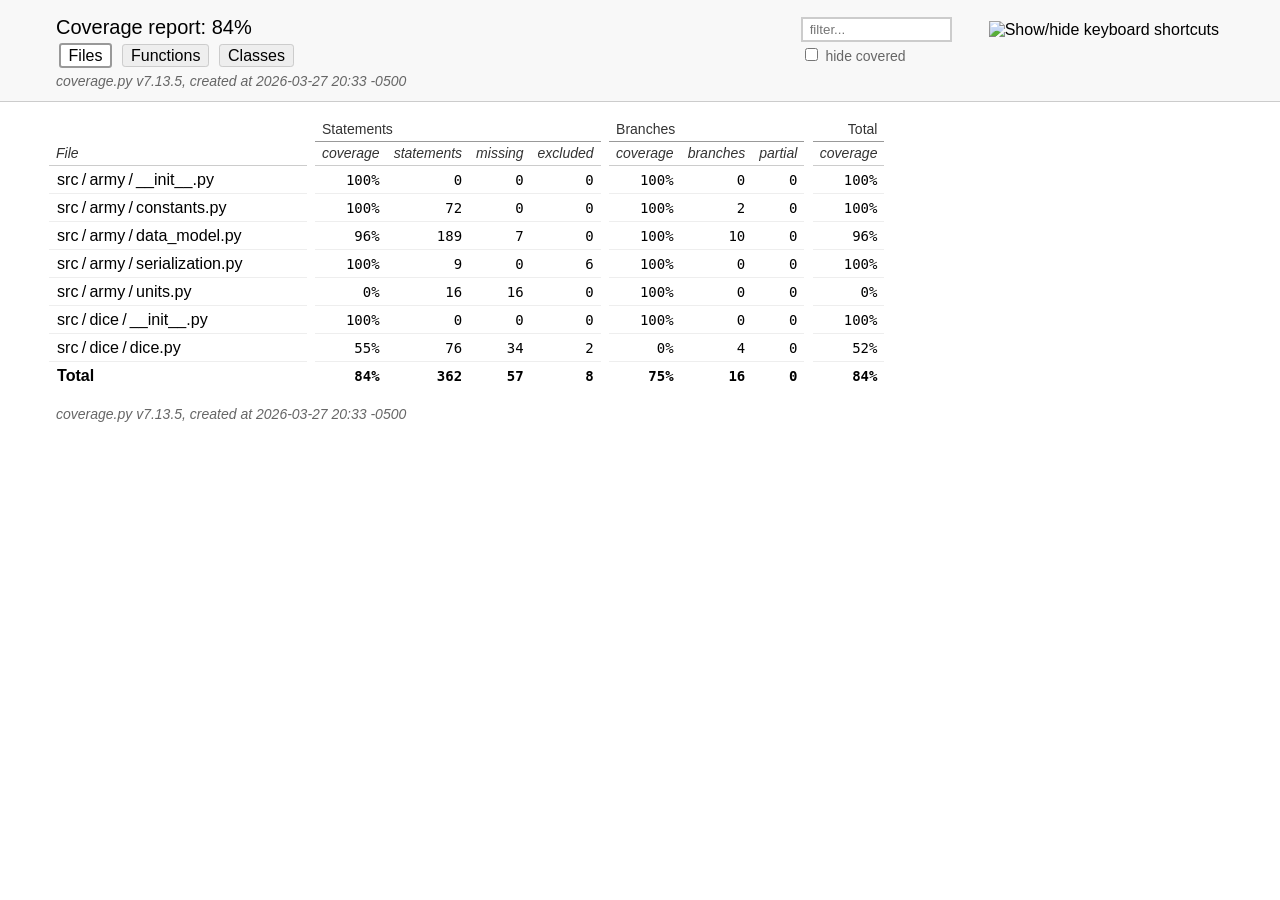
==== .cache/coverage/html/index.html @ 916ba4b2 "more tests and issues" ====
<!DOCTYPE html>
<html lang="en">
<head>
    <meta http-equiv="Content-Type" content="text/html; charset=utf-8">
    <title>Coverage report</title>
    <link rel="icon" sizes="32x32" href="favicon_32_cb_c827f16f.png">
    <link rel="stylesheet" href="style_cb_9ff733b0.css" type="text/css">
    <script src="coverage_html_cb_dd2e7eb5.js" defer></script>
</head>
<body class="indexfile">
<header>
    <div class="content">
        <h1>Coverage report:
            <span class="pc_cov">84%</span>
        </h1>
        <aside id="help_panel_wrapper">
            <input id="help_panel_state" type="checkbox">
            <label for="help_panel_state">
                <img id="keyboard_icon" src="keybd_closed_cb_900cfef5.png" alt="Show/hide keyboard shortcuts">
            </label>
            <div id="help_panel">
                <p class="legend">Shortcuts on this page</p>
                <div class="keyhelp">
                    <p>
                        <kbd>f</kbd>
                        <kbd>s</kbd>
                        <kbd>m</kbd>
                        <kbd>x</kbd>
                        <kbd>b</kbd>
                        <kbd>p</kbd>
                        <kbd>c</kbd>
                        &nbsp; change column sorting
                    </p>
                    <p>
                        <kbd>[</kbd>
                        <kbd>]</kbd>
                        &nbsp; prev/next file
                    </p>
                    <p>
                        <kbd>?</kbd> &nbsp; show/hide this help
                    </p>
                </div>
            </div>
        </aside>
        <form id="filter_container">
            <input id="filter" type="text" value="" placeholder="filter...">
            <div>
                <input id="hide100" type="checkbox" >
                <label for="hide100">hide covered</label>
            </div>
        </form>
        <h2>
                <a class="button current">Files</a>
                <a class="button" href="function_index.html">Functions</a>
                <a class="button" href="class_index.html">Classes</a>
        </h2>
        <p class="text">
            <a class="nav" href="https://coverage.readthedocs.io/en/7.13.5">coverage.py v7.13.5</a>,
            created at 2026-03-27 20:33 -0500
        </p>
    </div>
</header>
<main id="index">
    <table class="index" data-sortable>
        <thead>
            <tr class="tablehead grouphead">
                <th class="spacer">&nbsp;</th>
                <th class="spacer">&nbsp;</th>
                <th class="left" colspan="4">Statements</th>
                <th class="spacer">&nbsp;</th>
                <th class="left" colspan="3">Branches</th>
                <th class="spacer">&nbsp;</th>
                <th>Total</th>
            </tr>
            <tr class="tablehead" title="Click to sort">
                <th id="file" class="name" aria-sort="none" data-shortcut="f">File<span class="arrows"></span></th>
                <th class="spacer">&nbsp;</th>
                <th id="statements_coverage" aria-sort="none" data-default-sort-order="descending">coverage<span class="arrows"></span></th>
                <th id="statements" aria-sort="none" data-default-sort-order="descending" data-shortcut="s">statements<span class="arrows"></span></th>
                <th id="missing" aria-sort="none" data-default-sort-order="descending" data-shortcut="m">missing<span class="arrows"></span></th>
                <th id="excluded" aria-sort="none" data-default-sort-order="descending" data-shortcut="x">excluded<span class="arrows"></span></th>
                <th class="spacer">&nbsp;</th>
                <th id="branches_coverage" aria-sort="none" data-default-sort-order="descending">coverage<span class="arrows"></span></th>
                <th id="branches" aria-sort="none" data-default-sort-order="descending" data-shortcut="b">branches<span class="arrows"></span></th>
                <th id="partial" aria-sort="none" data-default-sort-order="descending" data-shortcut="p">partial<span class="arrows"></span></th>
                <th class="spacer">&nbsp;</th>
                <th id="coverage" aria-sort="none" data-shortcut="c">coverage<span class="arrows"></span></th>
            </tr>
        </thead>
        <tbody>
            <tr class="region">
                <td class="name"><a href="z_b5d61189d0ab8da8___init___py.html">src&#8201;/&#8201;army&#8201;/&#8201;__init__.py</a></td>
                <td class="spacer">&nbsp;</td>
                <td data-ratio="0 0">100%</td>
                <td>0</td>
                <td>0</td>
                <td>0</td>
                <td class="spacer">&nbsp;</td>
                <td data-ratio="0 0">100%</td>
                <td>0</td>
                <td>0</td>
                <td class="spacer">&nbsp;</td>
                <td data-ratio="0 0">100%</td>
            </tr>
            <tr class="region">
                <td class="name"><a href="z_b5d61189d0ab8da8_constants_py.html">src&#8201;/&#8201;army&#8201;/&#8201;constants.py</a></td>
                <td class="spacer">&nbsp;</td>
                <td data-ratio="72 72">100%</td>
                <td>72</td>
                <td>0</td>
                <td>0</td>
                <td class="spacer">&nbsp;</td>
                <td data-ratio="2 2">100%</td>
                <td>2</td>
                <td>0</td>
                <td class="spacer">&nbsp;</td>
                <td data-ratio="74 74">100%</td>
            </tr>
            <tr class="region">
                <td class="name"><a href="z_b5d61189d0ab8da8_data_model_py.html">src&#8201;/&#8201;army&#8201;/&#8201;data_model.py</a></td>
                <td class="spacer">&nbsp;</td>
                <td data-ratio="182 189">96%</td>
                <td>189</td>
                <td>7</td>
                <td>0</td>
                <td class="spacer">&nbsp;</td>
                <td data-ratio="10 10">100%</td>
                <td>10</td>
                <td>0</td>
                <td class="spacer">&nbsp;</td>
                <td data-ratio="192 199">96%</td>
            </tr>
            <tr class="region">
                <td class="name"><a href="z_b5d61189d0ab8da8_serialization_py.html">src&#8201;/&#8201;army&#8201;/&#8201;serialization.py</a></td>
                <td class="spacer">&nbsp;</td>
                <td data-ratio="9 9">100%</td>
                <td>9</td>
                <td>0</td>
                <td>6</td>
                <td class="spacer">&nbsp;</td>
                <td data-ratio="0 0">100%</td>
                <td>0</td>
                <td>0</td>
                <td class="spacer">&nbsp;</td>
                <td data-ratio="9 9">100%</td>
            </tr>
            <tr class="region">
                <td class="name"><a href="z_b5d61189d0ab8da8_units_py.html">src&#8201;/&#8201;army&#8201;/&#8201;units.py</a></td>
                <td class="spacer">&nbsp;</td>
                <td data-ratio="0 16">0%</td>
                <td>16</td>
                <td>16</td>
                <td>0</td>
                <td class="spacer">&nbsp;</td>
                <td data-ratio="0 0">100%</td>
                <td>0</td>
                <td>0</td>
                <td class="spacer">&nbsp;</td>
                <td data-ratio="0 16">0%</td>
            </tr>
            <tr class="region">
                <td class="name"><a href="z_9356ce0a47324b77___init___py.html">src&#8201;/&#8201;dice&#8201;/&#8201;__init__.py</a></td>
                <td class="spacer">&nbsp;</td>
                <td data-ratio="0 0">100%</td>
                <td>0</td>
                <td>0</td>
                <td>0</td>
                <td class="spacer">&nbsp;</td>
                <td data-ratio="0 0">100%</td>
                <td>0</td>
                <td>0</td>
                <td class="spacer">&nbsp;</td>
                <td data-ratio="0 0">100%</td>
            </tr>
            <tr class="region">
                <td class="name"><a href="z_9356ce0a47324b77_dice_py.html">src&#8201;/&#8201;dice&#8201;/&#8201;dice.py</a></td>
                <td class="spacer">&nbsp;</td>
                <td data-ratio="42 76">55%</td>
                <td>76</td>
                <td>34</td>
                <td>2</td>
                <td class="spacer">&nbsp;</td>
                <td data-ratio="0 4">0%</td>
                <td>4</td>
                <td>0</td>
                <td class="spacer">&nbsp;</td>
                <td data-ratio="42 80">52%</td>
            </tr>
        </tbody>
        <tfoot>
            <tr class="total">
                <td class="name">Total</td>
                <td class="spacer">&nbsp;</td>
                <td data-ratio="305 362">84%</td>
                <td>362</td>
                <td>57</td>
                <td>8</td>
                <td class="spacer">&nbsp;</td>
                <td data-ratio="12 16">75%</td>
                <td>16</td>
                <td>0</td>
                <td class="spacer">&nbsp;</td>
                <td data-ratio="317 378">84%</td>
            </tr>
        </tfoot>
    </table>
    <p id="no_rows">
        No items found using the specified filter.
    </p>
</main>
<footer>
    <div class="content">
        <p>
            <a class="nav" href="https://coverage.readthedocs.io/en/7.13.5">coverage.py v7.13.5</a>,
            created at 2026-03-27 20:33 -0500
        </p>
    </div>
    <aside class="hidden">
        <a id="prevFileLink" class="nav" href="z_9356ce0a47324b77_dice_py.html"></a>
        <a id="nextFileLink" class="nav" href="z_b5d61189d0ab8da8___init___py.html"></a>
        <button type="button" class="button_prev_file" data-shortcut="["></button>
        <button type="button" class="button_next_file" data-shortcut="]"></button>
        <button type="button" class="button_show_hide_help" data-shortcut="?"></button>
    </aside>
</footer>
</body>
</html>
---- .cache/coverage/html/style_cb_9ff733b0.css ----
@charset "UTF-8";
/* Licensed under the Apache License: http://www.apache.org/licenses/LICENSE-2.0 */
/* For details: https://github.com/coveragepy/coveragepy/blob/main/NOTICE.txt */
/* Don't edit this .css file. Edit the .scss file instead! */
html, body, h1, h2, h3, p, table, td, th { margin: 0; padding: 0; border: 0; font-weight: inherit; font-style: inherit; font-size: 100%; font-family: inherit; vertical-align: baseline; }

body { font-family: -apple-system, BlinkMacSystemFont, "Segoe UI", Roboto, Ubuntu, Cantarell, "Helvetica Neue", sans-serif; font-size: 1em; background: #fff; color: #000; }

@media (prefers-color-scheme: dark) { body { background: #1e1e1e; } }

@media (prefers-color-scheme: dark) { body { color: #eee; } }

html > body { font-size: 16px; }

a:active, a:focus { outline: 2px dashed #007acc; }

p { font-size: .875em; line-height: 1.4em; }

table { border-collapse: collapse; }

td { vertical-align: top; }

table tr.hidden { display: none !important; }

p#no_rows { display: none; font-size: 1.15em; font-family: -apple-system, BlinkMacSystemFont, "Segoe UI", Roboto, Ubuntu, Cantarell, "Helvetica Neue", sans-serif; }

a.nav { text-decoration: none; color: inherit; }

a.nav:hover { text-decoration: underline; color: inherit; }

.hidden { display: none; }

header { background: #f8f8f8; width: 100%; z-index: 2; border-bottom: 1px solid #ccc; }

@media (prefers-color-scheme: dark) { header { background: black; } }

@media (prefers-color-scheme: dark) { header { border-color: #333; } }

header .content { padding: 1rem 3.5rem; }

header h2 { margin-top: .5em; font-size: 1em; }

header h2 a.button { font-family: inherit; font-size: inherit; border: 1px solid; border-radius: .2em; background: #eee; color: inherit; text-decoration: none; padding: .1em .5em; margin: 1px calc(.1em + 1px); cursor: pointer; border-color: #ccc; }

@media (prefers-color-scheme: dark) { header h2 a.button { background: #333; } }

@media (prefers-color-scheme: dark) { header h2 a.button { border-color: #444; } }

header h2 a.button.current { border: 2px solid; background: #fff; border-color: #999; cursor: default; }

@media (prefers-color-scheme: dark) { header h2 a.button.current { background: #1e1e1e; } }

@media (prefers-color-scheme: dark) { header h2 a.button.current { border-color: #777; } }

header p.text { margin: .5em 0 -.5em; color: #666; font-style: italic; }

@media (prefers-color-scheme: dark) { header p.text { color: #aaa; } }

header.sticky { position: fixed; left: 0; right: 0; height: 2.5em; }

header.sticky .text { display: none; }

header.sticky h1, header.sticky h2 { font-size: 1em; margin-top: 0; display: inline-block; }

header.sticky .content { padding: 0.5rem 3.5rem; }

header.sticky .content p { font-size: 1em; }

header.sticky ~ #source { padding-top: 6.5em; }

main { position: relative; z-index: 1; }

footer { margin: 1rem 3.5rem; }

footer .content { padding: 0; color: #666; font-style: italic; }

@media (prefers-color-scheme: dark) { footer .content { color: #aaa; } }

#index { margin: 1rem 0 0 3.5rem; }

h1 { font-size: 1.25em; display: inline-block; }

#filter_container { float: right; margin: 0 2em 0 0; line-height: 1.66em; }

#filter_container #filter { width: 10em; padding: 0.2em 0.5em; border: 2px solid #ccc; background: #fff; color: #000; }

@media (prefers-color-scheme: dark) { #filter_container #filter { border-color: #444; } }

@media (prefers-color-scheme: dark) { #filter_container #filter { background: #1e1e1e; } }

@media (prefers-color-scheme: dark) { #filter_container #filter { color: #eee; } }

#filter_container #filter:focus { border-color: #007acc; }

#filter_container :disabled ~ label { color: #ccc; }

@media (prefers-color-scheme: dark) { #filter_container :disabled ~ label { color: #444; } }

#filter_container label { font-size: .875em; color: #666; }

@media (prefers-color-scheme: dark) { #filter_container label { color: #aaa; } }

header button { font-family: inherit; font-size: inherit; border: 1px solid; border-radius: .2em; background: #eee; color: inherit; text-decoration: none; padding: .1em .5em; margin: 1px calc(.1em + 1px); cursor: pointer; border-color: #ccc; }

@media (prefers-color-scheme: dark) { header button { background: #333; } }

@media (prefers-color-scheme: dark) { header button { border-color: #444; } }

header button:active, header button:focus { outline: 2px dashed #007acc; }

header button.run { background: #eeffee; }

@media (prefers-color-scheme: dark) { header button.run { background: #373d29; } }

header button.run.show_run { background: #dfd; border: 2px solid #00dd00; margin: 0 .1em; }

@media (prefers-color-scheme: dark) { header button.run.show_run { background: #373d29; } }

header button.mis { background: #ffeeee; }

@media (prefers-color-scheme: dark) { header button.mis { background: #4b1818; } }

header button.mis.show_mis { background: #fdd; border: 2px solid #ff0000; margin: 0 .1em; }

@media (prefers-color-scheme: dark) { header button.mis.show_mis { background: #4b1818; } }

header button.exc { background: #f7f7f7; }

@media (prefers-color-scheme: dark) { header button.exc { background: #333; } }

header button.exc.show_exc { background: #eee; border: 2px solid #808080; margin: 0 .1em; }

@media (prefers-color-scheme: dark) { header button.exc.show_exc { background: #333; } }

header button.par { background: #ffffd5; }

@media (prefers-color-scheme: dark) { header button.par { background: #650; } }

header button.par.show_par { background: #ffa; border: 2px solid #bbbb00; margin: 0 .1em; }

@media (prefers-color-scheme: dark) { header button.par.show_par { background: #650; } }

#help_panel, #source p .annotate.long { display: none; position: absolute; z-index: 999; background: #ffffcc; border: 1px solid #888; border-radius: .2em; color: #333; padding: .25em .5em; }

#source p .annotate.long { white-space: normal; float: right; top: 1.75em; right: 1em; height: auto; }

#help_panel_wrapper { float: right; position: relative; }

#keyboard_icon { margin: 5px; }

#help_panel_state { display: none; }

#help_panel { top: 25px; right: 0; padding: .75em; border: 1px solid #883; color: #333; }

#help_panel .keyhelp p { margin-top: .75em; }

#help_panel .legend { font-style: italic; margin-bottom: 1em; }

.indexfile #help_panel { width: 25em; }

.pyfile #help_panel { width: 18em; }

#help_panel_state:checked ~ #help_panel { display: block; }

kbd { border: 1px solid black; border-color: #888 #333 #333 #888; padding: .1em .35em; font-family: SFMono-Regular, Menlo, Monaco, Consolas, monospace; font-weight: bold; background: #eee; border-radius: 3px; }

#source { padding: 1em 0 1em 3.5rem; font-family: SFMono-Regular, Menlo, Monaco, Consolas, monospace; }

#source p { position: relative; white-space: pre; }

#source p * { box-sizing: border-box; }

#source p .n { float: left; text-align: right; width: 3.5rem; box-sizing: border-box; margin-left: -3.5rem; padding-right: 1em; color: #999; user-select: none; }

@media (prefers-color-scheme: dark) { #source p .n { color: #777; } }

#source p .n.highlight { background: #ffdd00; }

#source p .n a { scroll-margin-top: 6em; text-decoration: none; color: #999; }

@media (prefers-color-scheme: dark) { #source p .n a { color: #777; } }

#source p .n a:hover { text-decoration: underline; color: #999; }

@media (prefers-color-scheme: dark) { #source p .n a:hover { color: #777; } }

#source p .t { display: inline-block; width: 100%; box-sizing: border-box; margin-left: -.5em; padding-left: 0.3em; border-left: 0.2em solid #fff; }

@media (prefers-color-scheme: dark) { #source p .t { border-color: #1e1e1e; } }

#source p .t:hover { background: #f2f2f2; }

@media (prefers-color-scheme: dark) { #source p .t:hover { background: #282828; } }

#source p .t:hover ~ .r .annotate.long { display: block; }

#source p .t .com { color: #008000; font-style: italic; line-height: 1px; }

@media (prefers-color-scheme: dark) { #source p .t .com { color: #6a9955; } }

#source p .t .key { font-weight: bold; line-height: 1px; }

#source p .t .str, #source p .t .fst { color: #0451a5; }

@media (prefers-color-scheme: dark) { #source p .t .str, #source p .t .fst { color: #9cdcfe; } }

#source p.mis .t { border-left: 0.2em solid #ff0000; }

#source p.mis.show_mis .t { background: #fdd; }

@media (prefers-color-scheme: dark) { #source p.mis.show_mis .t { background: #4b1818; } }

#source p.mis.show_mis .t:hover { background: #f2d2d2; }

@media (prefers-color-scheme: dark) { #source p.mis.show_mis .t:hover { background: #532323; } }

#source p.mis.mis2 .t { border-left: 0.2em dotted #ff0000; }

#source p.mis.mis2.show_mis .t { background: #ffeeee; }

@media (prefers-color-scheme: dark) { #source p.mis.mis2.show_mis .t { background: #351b1b; } }

#source p.mis.mis2.show_mis .t:hover { background: #f2d2d2; }

@media (prefers-color-scheme: dark) { #source p.mis.mis2.show_mis .t:hover { background: #532323; } }

#source p.run .t { border-left: 0.2em solid #00dd00; }

#source p.run.show_run .t { background: #dfd; }

@media (prefers-color-scheme: dark) { #source p.run.show_run .t { background: #373d29; } }

#source p.run.show_run .t:hover { background: #d2f2d2; }

@media (prefers-color-scheme: dark) { #source p.run.show_run .t:hover { background: #404633; } }

#source p.run.run2 .t { border-left: 0.2em dotted #00dd00; }

#source p.run.run2.show_run .t { background: #eeffee; }

@media (prefers-color-scheme: dark) { #source p.run.run2.show_run .t { background: #2b2e24; } }

#source p.run.run2.show_run .t:hover { background: #d2f2d2; }

@media (prefers-color-scheme: dark) { #source p.run.run2.show_run .t:hover { background: #404633; } }

#source p.exc .t { border-left: 0.2em solid #808080; }

#source p.exc.show_exc .t { background: #eee; }

@media (prefers-color-scheme: dark) { #source p.exc.show_exc .t { background: #333; } }

#source p.exc.show_exc .t:hover { background: #e2e2e2; }

@media (prefers-color-scheme: dark) { #source p.exc.show_exc .t:hover { background: #3c3c3c; } }

#source p.exc.exc2 .t { border-left: 0.2em dotted #808080; }

#source p.exc.exc2.show_exc .t { background: #f7f7f7; }

@media (prefers-color-scheme: dark) { #source p.exc.exc2.show_exc .t { background: #292929; } }

#source p.exc.exc2.show_exc .t:hover { background: #e2e2e2; }

@media (prefers-color-scheme: dark) { #source p.exc.exc2.show_exc .t:hover { background: #3c3c3c; } }

#source p.par .t { border-left: 0.2em solid #bbbb00; }

#source p.par.show_par .t { background: #ffa; }

@media (prefers-color-scheme: dark) { #source p.par.show_par .t { background: #650; } }

#source p.par.show_par .t:hover { background: #f2f2a2; }

@media (prefers-color-scheme: dark) { #source p.par.show_par .t:hover { background: #6d5d0c; } }

#source p.par.par2 .t { border-left: 0.2em dotted #bbbb00; }

#source p.par.par2.show_par .t { background: #ffffd5; }

@media (prefers-color-scheme: dark) { #source p.par.par2.show_par .t { background: #423a0f; } }

#source p.par.par2.show_par .t:hover { background: #f2f2a2; }

@media (prefers-color-scheme: dark) { #source p.par.par2.show_par .t:hover { background: #6d5d0c; } }

#source p .r { position: absolute; top: 0; right: 2.5em; font-family: -apple-system, BlinkMacSystemFont, "Segoe UI", Roboto, Ubuntu, Cantarell, "Helvetica Neue", sans-serif; }

#source p .annotate { font-family: -apple-system, BlinkMacSystemFont, "Segoe UI", Roboto, Ubuntu, Cantarell, "Helvetica Neue", sans-serif; color: #666; padding-right: .5em; }

@media (prefers-color-scheme: dark) { #source p .annotate { color: #ddd; } }

#source p .annotate.short:hover ~ .long { display: block; }

#source p .annotate.long { width: 30em; right: 2.5em; }

#source p input { display: none; }

#source p input ~ .r label.ctx { cursor: pointer; border-radius: .25em; }

#source p input ~ .r label.ctx::before { content: "▶ "; }

#source p input ~ .r label.ctx:hover { background: #e8f4ff; color: #666; }

@media (prefers-color-scheme: dark) { #source p input ~ .r label.ctx:hover { background: #0f3a42; } }

@media (prefers-color-scheme: dark) { #source p input ~ .r label.ctx:hover { color: #aaa; } }

#source p input:checked ~ .r label.ctx { background: #d0e8ff; color: #666; border-radius: .75em .75em 0 0; padding: 0 .5em; margin: -.25em 0; }

@media (prefers-color-scheme: dark) { #source p input:checked ~ .r label.ctx { background: #056; } }

@media (prefers-color-scheme: dark) { #source p input:checked ~ .r label.ctx { color: #aaa; } }

#source p input:checked ~ .r label.ctx::before { content: "▼ "; }

#source p input:checked ~ .ctxs { padding: .25em .5em; overflow-y: scroll; max-height: 10.5em; }

#source p label.ctx { color: #999; display: inline-block; padding: 0 .5em; font-size: .8333em; }

@media (prefers-color-scheme: dark) { #source p label.ctx { color: #777; } }

#source p .ctxs { display: block; max-height: 0; overflow-y: hidden; transition: all .2s; padding: 0 .5em; font-family: -apple-system, BlinkMacSystemFont, "Segoe UI", Roboto, Ubuntu, Cantarell, "Helvetica Neue", sans-serif; white-space: nowrap; background: #d0e8ff; border-radius: .25em; margin-right: 1.75em; text-align: right; }

@media (prefers-color-scheme: dark) { #source p .ctxs { background: #056; } }

#index { font-family: SFMono-Regular, Menlo, Monaco, Consolas, monospace; font-size: 0.875em; }

#index table.index { margin-left: -.5em; }

#index td, #index th { text-align: right; vertical-align: baseline; padding: .25em .5em; border-bottom: 1px solid #eee; }

@media (prefers-color-scheme: dark) { #index td, #index th { border-color: #333; } }

#index td.name, #index th.name { text-align: left; width: auto; font-family: -apple-system, BlinkMacSystemFont, "Segoe UI", Roboto, Ubuntu, Cantarell, "Helvetica Neue", sans-serif; min-width: 15em; }

#index td.left, #index th.left { text-align: left; }

#index td.spacer, #index th.spacer { border: none; padding: 0; }

#index td.spacer:hover, #index th.spacer:hover { background: inherit; }

#index th { font-family: -apple-system, BlinkMacSystemFont, "Segoe UI", Roboto, Ubuntu, Cantarell, "Helvetica Neue", sans-serif; font-style: italic; color: #333; border-color: #ccc; cursor: pointer; }

@media (prefers-color-scheme: dark) { #index th { color: #ddd; } }

@media (prefers-color-scheme: dark) { #index th { border-color: #444; } }

#index th:hover { background: #eee; }

@media (prefers-color-scheme: dark) { #index th:hover { background: #333; } }

#index th .arrows { color: #666; font-size: 85%; font-family: sans-serif; font-style: normal; pointer-events: none; }

#index th[aria-sort="ascending"], #index th[aria-sort="descending"] { white-space: nowrap; background: #eee; padding-left: .5em; }

@media (prefers-color-scheme: dark) { #index th[aria-sort="ascending"], #index th[aria-sort="descending"] { background: #333; } }

#index th[aria-sort="ascending"] .arrows::after { content: " ▲"; }

#index th[aria-sort="descending"] .arrows::after { content: " ▼"; }

#index tr.grouphead th { cursor: default; font-style: normal; border-color: #999; }

@media (prefers-color-scheme: dark) { #index tr.grouphead th { border-color: #777; } }

#index td.name { font-size: 1.15em; }

#index td.name a { text-decoration: none; color: inherit; }

#index td.name .no-noun { font-style: italic; }

#index tr.total td, #index tr.total_dynamic td { font-weight: bold; border-bottom: none; }

#index tr.region:hover { background: #eee; }

@media (prefers-color-scheme: dark) { #index tr.region:hover { background: #333; } }

#index tr.region:hover td.name { text-decoration: underline; color: inherit; }

#scroll_marker { position: fixed; z-index: 3; right: 0; top: 0; width: 16px; height: 100%; background: #fff; border-left: 1px solid #eee; will-change: transform; }

@media (prefers-color-scheme: dark) { #scroll_marker { background: #1e1e1e; } }

@media (prefers-color-scheme: dark) { #scroll_marker { border-color: #333; } }

#scroll_marker .marker { background: #ccc; position: absolute; min-height: 3px; width: 100%; }

@media (prefers-color-scheme: dark) { #scroll_marker .marker { background: #444; } }
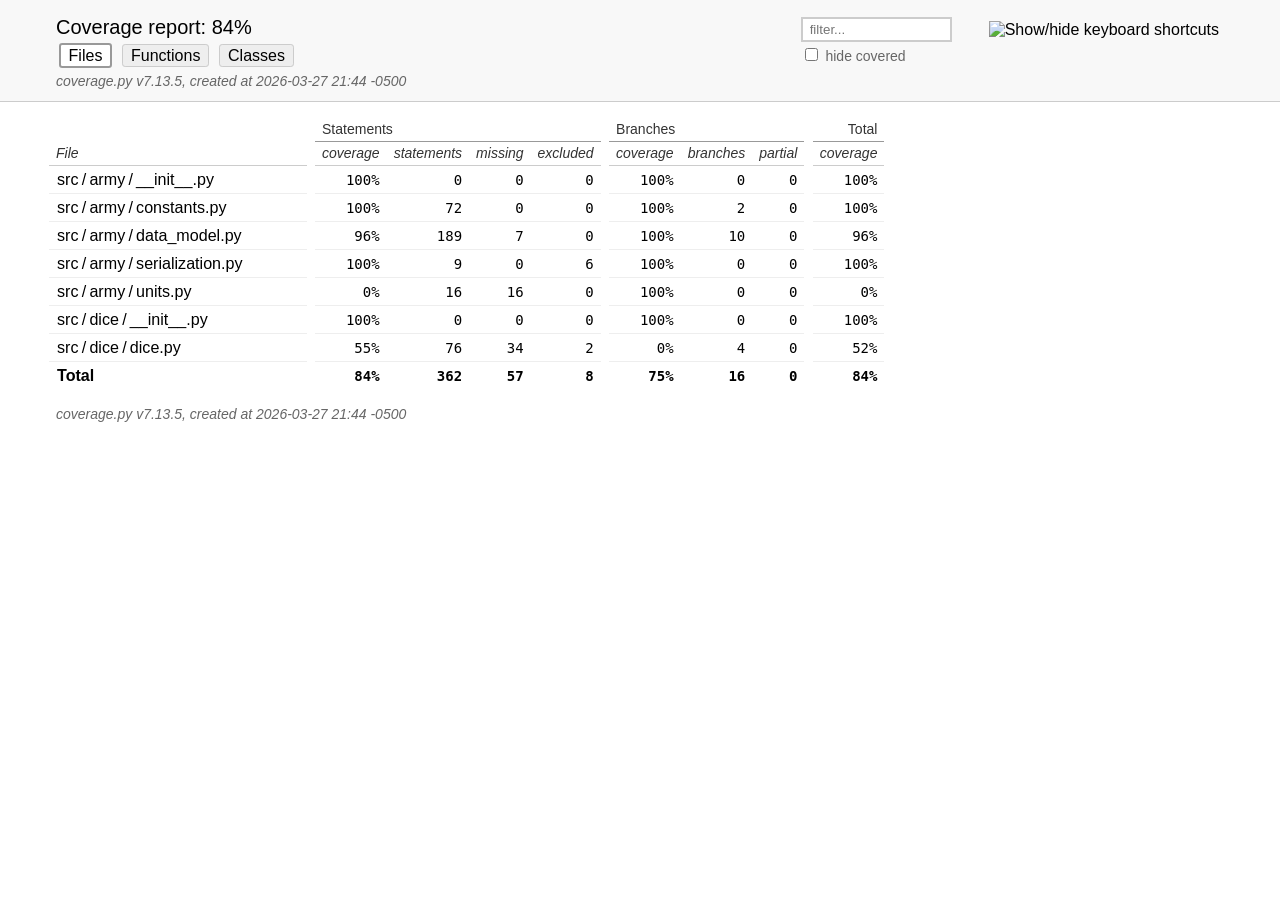
==== commit 6c736a77: "updated pytest to produce coverage.xml" ====
--- a/.cache/coverage/html/index.html
+++ b/.cache/coverage/html/index.html
@@ -56,7 +56,7 @@
         </h2>
         <p class="text">
             <a class="nav" href="https://coverage.readthedocs.io/en/7.13.5">coverage.py v7.13.5</a>,
-            created at 2026-03-27 20:33 -0500
+            created at 2026-03-27 21:44 -0500
         </p>
     </div>
 </header>
@@ -212,7 +212,7 @@
     <div class="content">
         <p>
             <a class="nav" href="https://coverage.readthedocs.io/en/7.13.5">coverage.py v7.13.5</a>,
-            created at 2026-03-27 20:33 -0500
+            created at 2026-03-27 21:44 -0500
         </p>
     </div>
     <aside class="hidden">
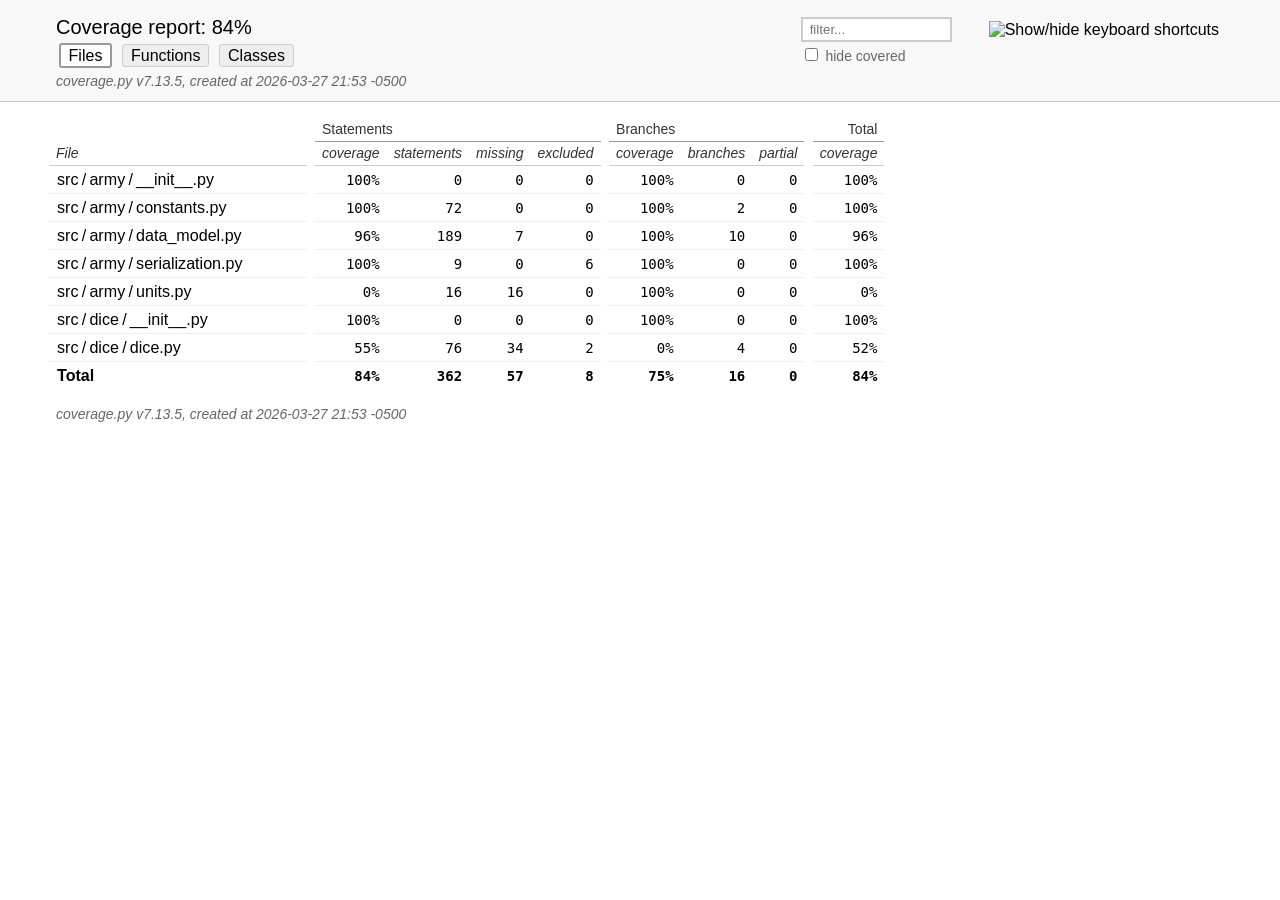
==== commit e1fee516: "updated gitignore" ====
--- a/.cache/coverage/html/index.html
+++ b/.cache/coverage/html/index.html
@@ -56,7 +56,7 @@
         </h2>
         <p class="text">
             <a class="nav" href="https://coverage.readthedocs.io/en/7.13.5">coverage.py v7.13.5</a>,
-            created at 2026-03-27 21:44 -0500
+            created at 2026-03-27 21:53 -0500
         </p>
     </div>
 </header>
@@ -212,7 +212,7 @@
     <div class="content">
         <p>
             <a class="nav" href="https://coverage.readthedocs.io/en/7.13.5">coverage.py v7.13.5</a>,
-            created at 2026-03-27 21:44 -0500
+            created at 2026-03-27 21:53 -0500
         </p>
     </div>
     <aside class="hidden">
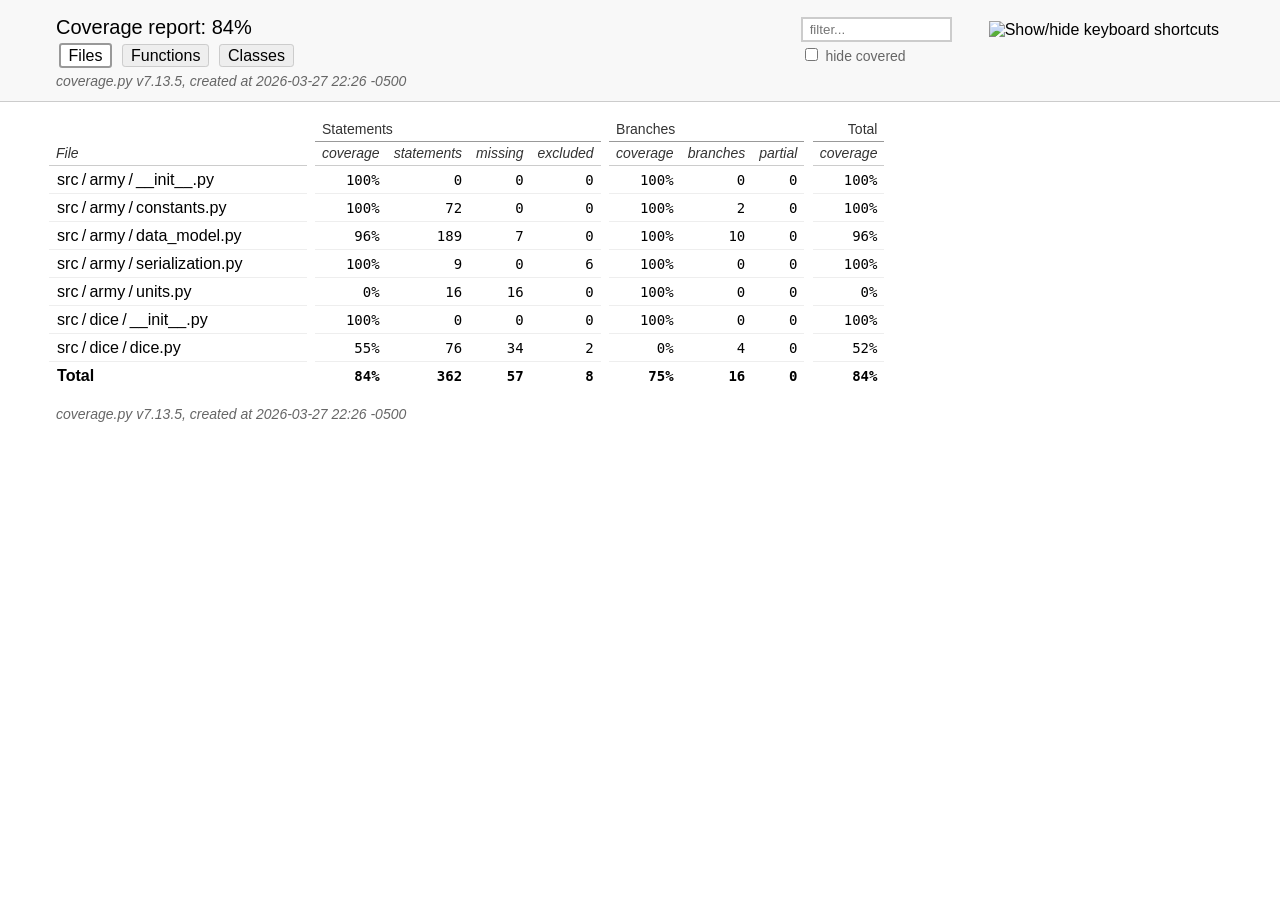
==== commit 91754178: "updating pipeline with cacheing; clarifying sonar scope" ====
--- a/.cache/coverage/html/index.html
+++ b/.cache/coverage/html/index.html
@@ -56,7 +56,7 @@
         </h2>
         <p class="text">
             <a class="nav" href="https://coverage.readthedocs.io/en/7.13.5">coverage.py v7.13.5</a>,
-            created at 2026-03-27 21:53 -0500
+            created at 2026-03-27 22:26 -0500
         </p>
     </div>
 </header>
@@ -212,7 +212,7 @@
     <div class="content">
         <p>
             <a class="nav" href="https://coverage.readthedocs.io/en/7.13.5">coverage.py v7.13.5</a>,
-            created at 2026-03-27 21:53 -0500
+            created at 2026-03-27 22:26 -0500
         </p>
     </div>
     <aside class="hidden">
